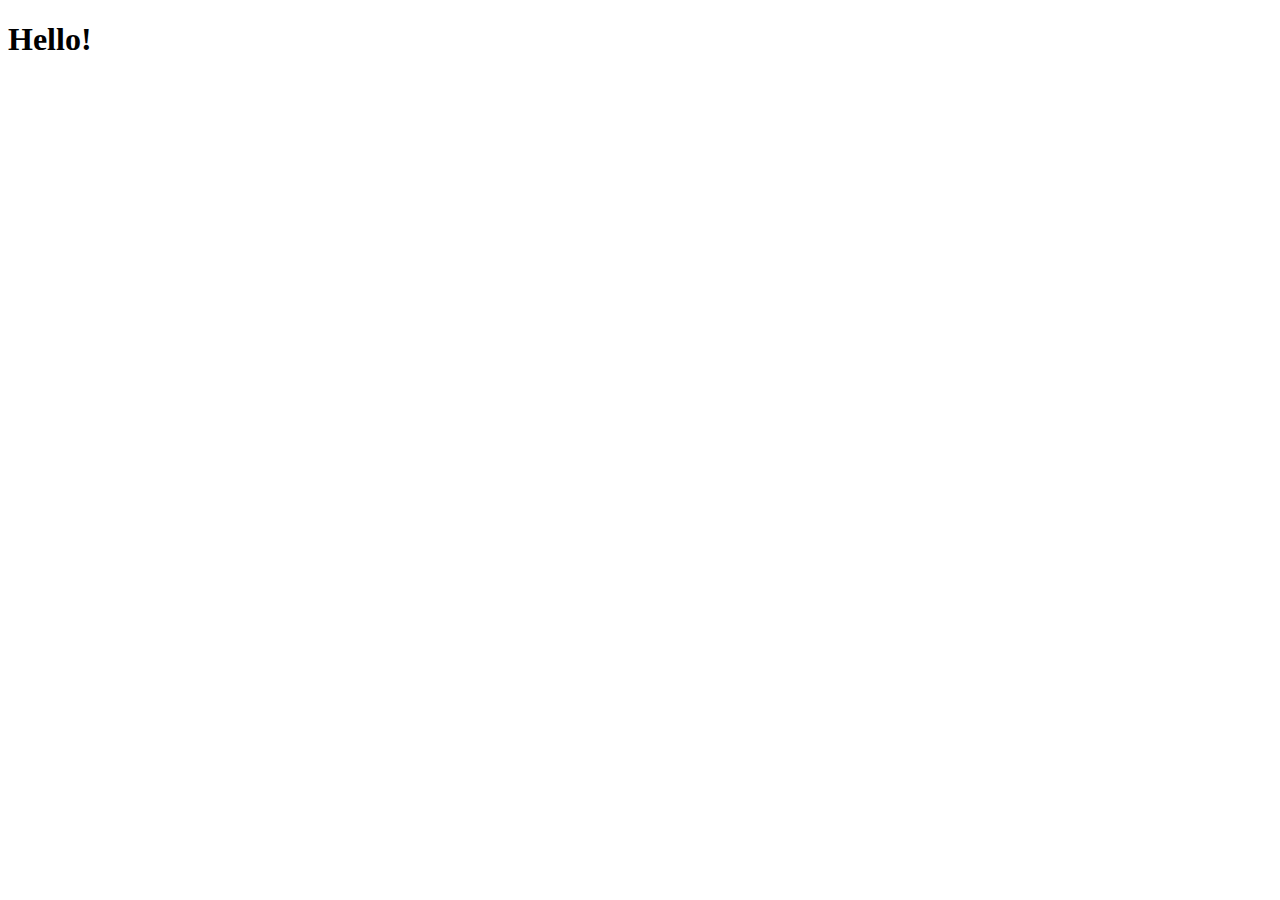
==== profile/index.html @ aa9e7d8d "Added index files and Assignment Links in README" ====
<!DOCTYPE html>
<html lang="en">
<head>
    <meta charset="UTF-8">
    <meta http-equiv="X-UA-Compatible" content="IE=edge">
    <meta name="viewport" content="width=device-width, initial-scale=1.0">
    <title>Portfolio</title>
</head>
<body>
    <h1>Hello!</h1>
</body>
</html>
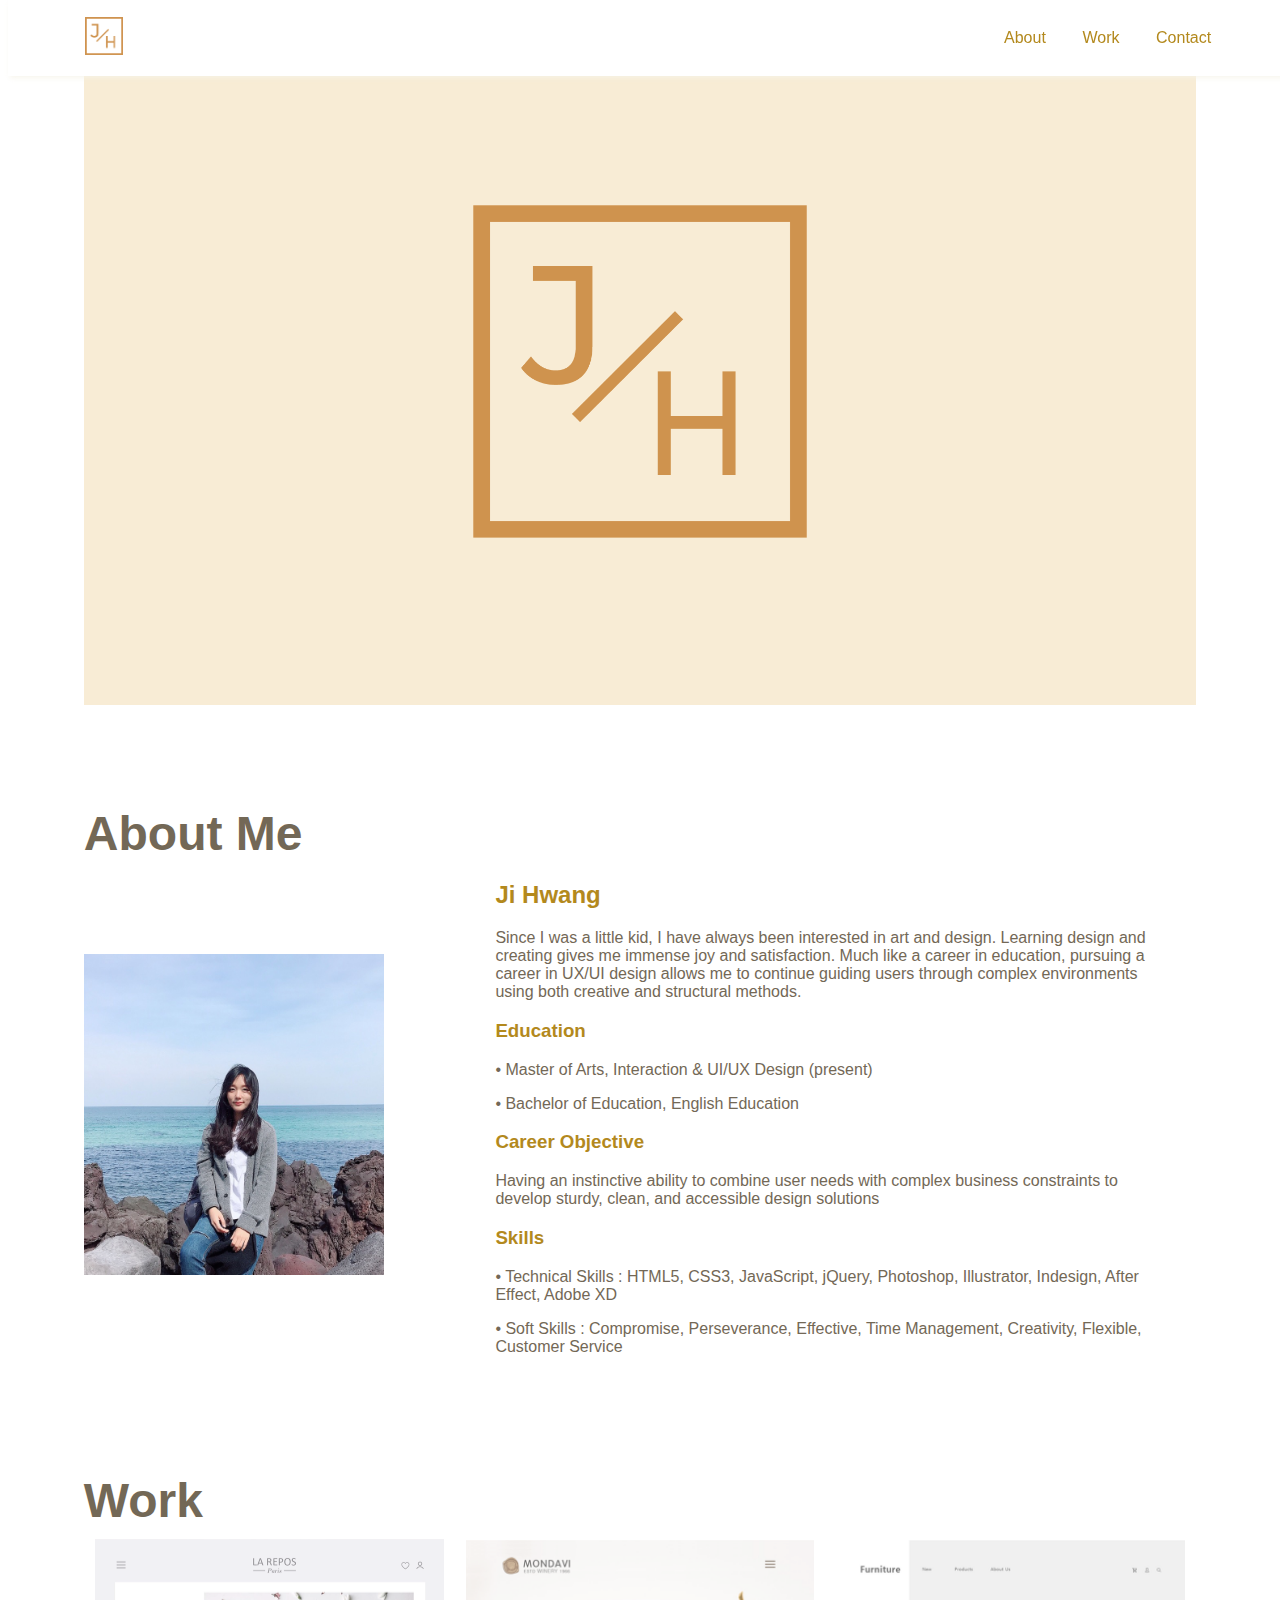
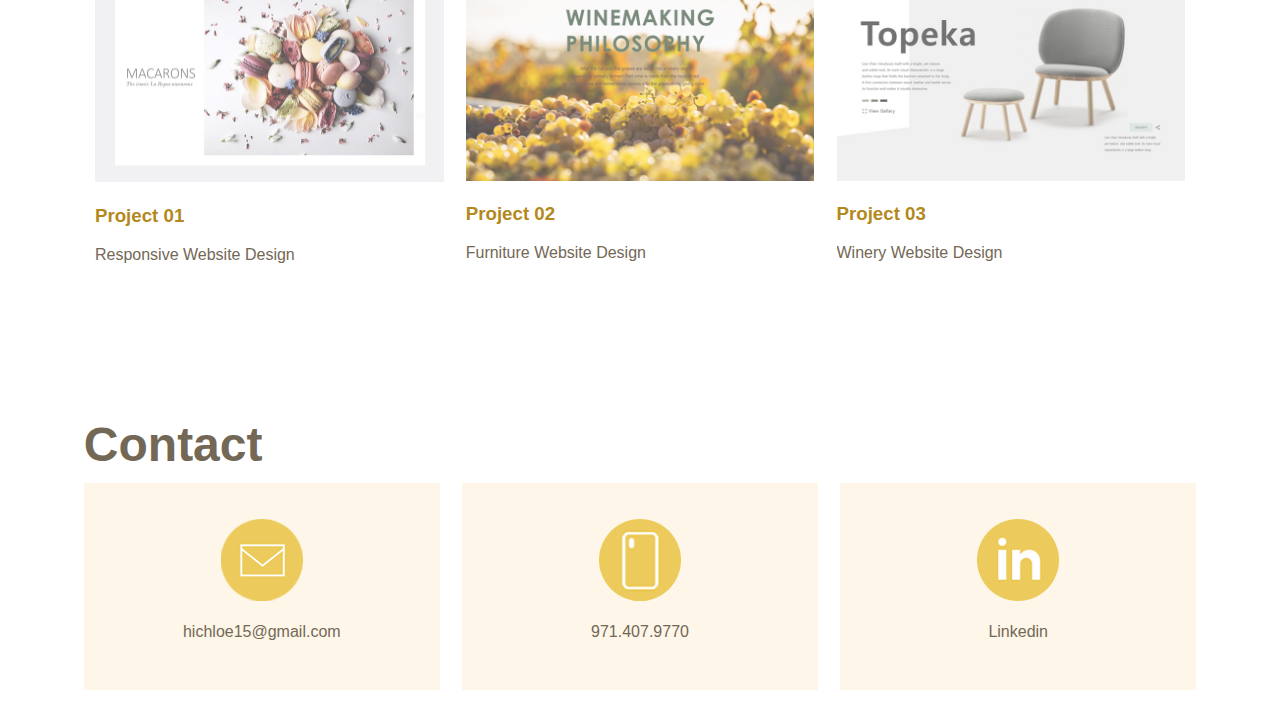
==== commit 71e0cf4f: "Added image and  css files" ====
--- a/profile/index.html
+++ b/profile/index.html
@@ -4,9 +4,96 @@
     <meta charset="UTF-8">
     <meta http-equiv="X-UA-Compatible" content="IE=edge">
     <meta name="viewport" content="width=device-width, initial-scale=1.0">
+    <link rel="stylesheet" href="profile.css">
     <title>Portfolio</title>
 </head>
 <body>
-    <h1>Hello!</h1>
+    <header>
+        <div class="header_wrp">
+            <a href=""><img src="img/logo.png" class="logo" alt=""></a>
+            <nav>
+                <ul>
+                    <li><a href="#profile">About</a></li>
+                    <li><a href="#work">Work</a></li>
+                    <li><a href="#contact">Contact</a></li>
+                </ul>
+            </nav>
+        </div>
+    </header>
+    <section id="main">
+        <img src="img/logo.png" class="main_img" alt="">
+    </section>
+        <section id="profile">
+        <h1>About Me</h1>
+        <div class="profile_wrp">
+            <div class="profile_left">
+                <img src="img/me.png" class="me" alt="">
+            </div>
+            <div class="profile_right">
+                <div>
+                    <h2>Ji Hwang</h2>
+                    <p> Since I was a little kid, I have always been interested in
+                        art and design. Learning design and creating gives me
+                        immense joy and satisfaction. Much like a career in
+                        education, pursuing a career in UX/UI design allows me
+                        to continue guiding users through complex environments
+                        using both creative and structural methods.
+                    </p>
+                </div>
+                <div>
+                    <h3>Education</h3>
+                    <p>&#8226; Master of Arts, Interaction & UI/UX Design (present)</p>
+                    <p>&#8226; Bachelor of Education, English Education</p>
+                </div>
+                <div>
+                    <h3>Career Objective</h3>
+                    <p>Having an instinctive ability to combine user needs with complex business constraints to develop
+                        sturdy, clean, and accessible design solutions</p>
+                </div>
+                <div>
+                    <h3>Skills</h3>
+                    <p>&#8226; Technical Skills : HTML5, CSS3, JavaScript, jQuery, Photoshop, Illustrator, Indesign, After Effect, Adobe XD</p>
+                    <p>&#8226; Soft Skills : Compromise, Perseverance, Effective, Time Management, Creativity, Flexible, Customer Service</p>
+                </div>
+            </div>
+        </div>
+    </section>
+    <section id="work">
+        <h1>Work</h1>
+        <div class="work_wrp">
+            <div class="img_box">
+                <a href="http://hellochloee.cafe24.com/macaron/"><img src="img/work01.png" alt=""></a>
+                <h3>Project 01</h3>
+                <p>Responsive Website Design</p>     
+            </div>
+            <div class="img_box">
+                <a href="http://hellochloee.cafe24.com/furniture/"><img src="img/work02.png" alt=""></a>
+                <h3>Project 02</h3>
+                <p>Furniture Website Design</p>
+            </div>
+            <div class="img_box">
+                <a href="http://hellochloee.cafe24.com/wine/"><img src="img/work03.png" alt=""></a>
+                <h3>Project 03</h3>
+                <p>Winery Website Design</p>
+            </div>
+        </div>        
+    </section>
+    <section id="contact">
+        <h1>Contact</h1>
+        <div class="contact_wrp">
+            <div>
+                <a href="mailto:hichloe15@gmail.com"><img src="img/email.png"></a>
+                <p>hichloe15@gmail.com</p>
+            </div>
+            <div>
+                <a href=""><img src="img/phone.png"></a>
+                <p>971.407.9770</p>
+            </div>
+            <div>
+                <a href="https://www.linkedin.com/in/chloe-ji-hwang-460b00142/"><img src="img/linkedin.png"></a>
+                <p>Linkedin</p>
+            </div>
+        </div>        
+    </section>
 </body>
 </html>--- a/profile/profile.css
+++ b/profile/profile.css
@@ -0,0 +1,157 @@
+/*Reset Style*/
+* {
+    font-family: sans-serif;
+}
+a{
+    text-decoration:none;
+}
+li{
+    list-style:none;
+}
+img{
+    border-style:none;
+}
+section{
+    margin: 3% 6%;
+}
+
+
+/* common */
+h2,h3{
+    color: #b3891d;
+}
+h1,p{
+    color: #736856;
+}
+
+h1{
+    font-size: 3em;
+    margin-bottom: 0;
+}
+
+/*header*/
+header{
+    width: 100%;
+    background-color: #fff;
+    position: fixed;
+    top: 0;
+    z-index: 1;
+    box-shadow: 2px 2px 5px rgb(245 242 232 / 80%);
+}
+.header_wrp{
+    margin: 1% 6%;
+    display: flex;
+    justify-content: space-between;
+    align-items: center;
+}
+ul{
+    display: flex;
+    align-items: center;
+    justify-content: flex-end;
+}
+li{
+    margin-left: 2%;
+}
+ul>li>a{
+    color: #b3891d;
+    font-weight: 500;
+    margin-left: 2em;
+}
+.logo{
+    width: 6%;
+}
+
+/*  main  */
+#main{
+    display: flex;
+    align-items: center;
+    justify-content: center;
+    background-color: #f8ecd5;
+}
+.main_img{
+    margin: 15% 0;
+    width: 30%;  
+}
+
+
+/*  Profile  */
+#profile{
+    margin: 8% 6%;
+}
+.profile_wrp{
+    display: flex;
+    align-items: center;
+}
+
+.me{ /*profile photo*/
+    width: 90%;
+    max-width: 450px;
+}
+
+.profile_left{
+    width: 30%;
+    margin-right: 7%;
+}
+.profile_right{
+    width: 60%;
+
+}
+
+/*  Work  */
+.work_wrp{
+    display: flex;
+    align-items: center;
+    justify-content: space-around;
+}
+
+.work_wrp img{
+    width: 80%;
+    opacity: 70%;
+}
+
+.work_wrp img:hover{
+    width: 100%;
+    opacity: 100%;
+    transition-duration: .2s;   
+}
+
+.img_box{
+    width: 40%;
+    margin: 1%;
+    align-items: center;
+    overflow: hidden;   
+}
+.img_box:hover img{
+    transform: scale(1.05);
+    transition-delay: .3s;
+    transition-duration: .3s;
+}
+.img_box > a >img{
+    width: 100%;
+}
+
+/* contact */
+#contact{
+    margin-top: 10%;
+}
+.contact_wrp{
+    display: flex;
+    align-items: center;
+    justify-content: space-between;
+}
+.contact_wrp>div{
+    width: 32%;
+    text-align: center;
+    background-color: #fdf6e9;
+    padding: 3% 0;
+    margin-top: 1%;
+   
+}
+.contact_wrp img:hover{
+    transform: scale(1.1);
+    transition-delay: .2s;
+    transition-duration: .2s;
+
+}
+
+
